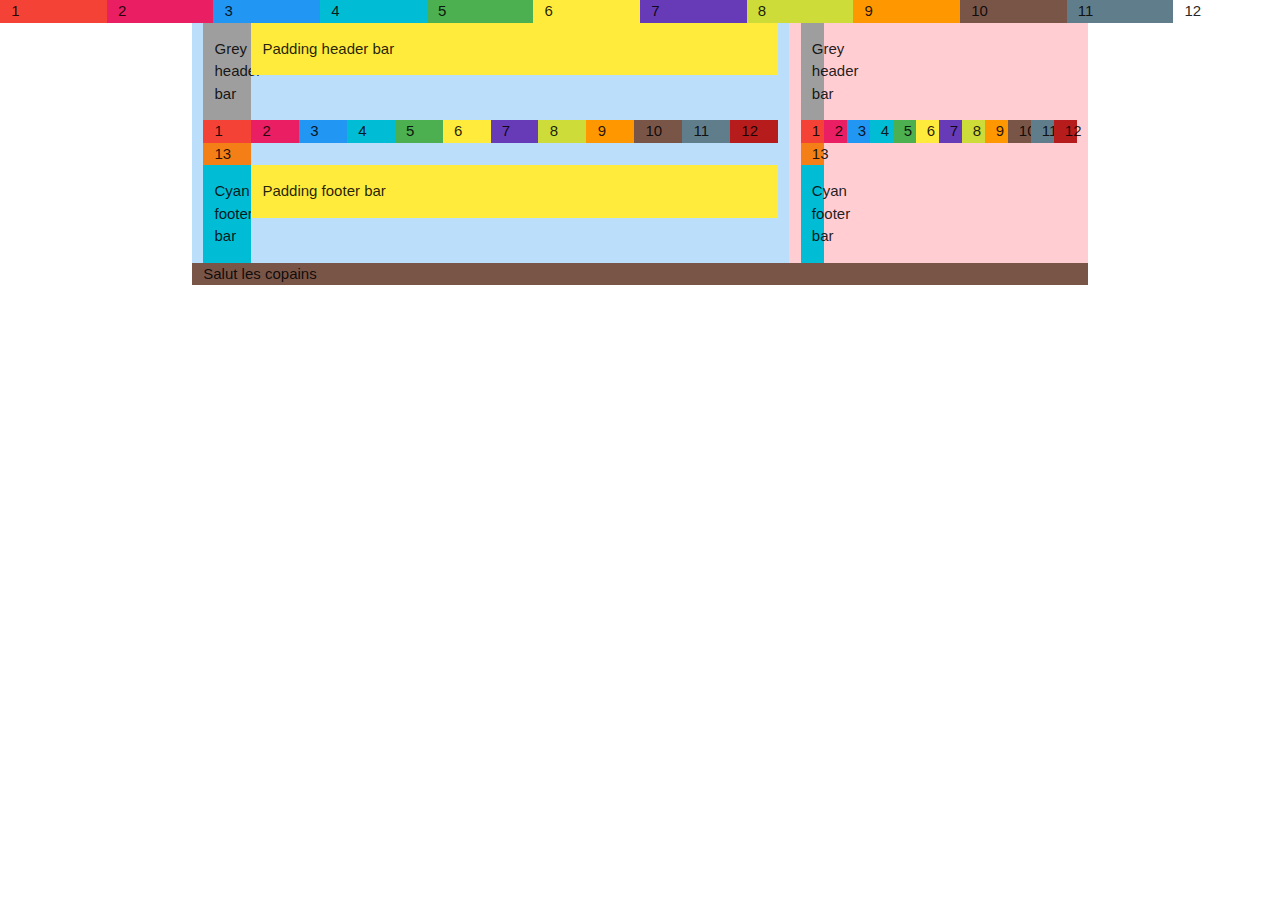
==== test.html @ 2a8438d0 "Aavancement du header" ====
<head>
	<link rel="stylesheet" href="css/materialize.min.css" type="text/css"/>
	<link rel="stylesheet" href="css/style.css" type="text/css"/>
    <title>Test Zone!</title>
</head>
<body>
	<header>
        <div class="row">
            <div class="col s1 red">1</div>
            <div class="col s1 pink">2</div>
            <div class="col s1 blue">3</div>
            <div class="col s1 cyan">4</div>
            <div class="col s1 green">5</div>
            <div class="col s1 yellow">6</div>
            <div class="col s1 deep-purple">7</div>
            <div class="col s1 lime">8</div>
            <div class="col s1 orange">9</div>
            <div class="col s1 brown">10</div>
            <div class="col s1 blue-grey">11</div>
            <div class="col s1 white">12</div>
        </div>
        <div class="container black">
            <div class="row">
                <div class="container col s8 blue lighten-4 col s8">
                    <div class = "row">
                        <div class="col s6 m3 l1 grey">
                            <p>Grey header bar</p>
                        </div>
                        <div class="col s6 m9 l11 yellow">
                            <p>Padding header bar</p>
                        </div>
                    </div>

                    <div class="row">
                        <div class="col s1 red">1</div>
                        <div class="col s1 pink">2</div>
                        <div class="col s1 blue">3</div>
                        <div class="col s1 cyan">4</div>
                        <div class="col s1 green">5</div>
                        <div class="col s1 yellow">6</div>
                        <div class="col s1 deep-purple">7</div>
                        <div class="col s1 lime">8</div>
                        <div class="col s1 orange">9</div>
                        <div class="col s1 brown">10</div>
                        <div class="col s1 blue-grey">11</div>
                        <div class="col s1 red darken-4">12</div>
                        <div class="col s1 yellow darken-4">13</div>
                    </div>

                    <div class="row">
                        <div class="col s6 m3 l1 cyan">
                            <p>Cyan footer bar</p>
                        </div>
                        <div class="col s6 m9 l11 yellow">
                            <p>Padding footer bar</p>
                        </div>
                    </div>
                </div>
                <div class="container col s4 red lighten-4">
                    <div class = "row">
                        <div class="col s6 m3 l1 grey">
                            <p>Grey header bar</p>
                        </div>
                    </div>

                    <div class="row">
                        <div class="col s1 red">1</div>
                        <div class="col s1 pink">2</div>
                        <div class="col s1 blue">3</div>
                        <div class="col s1 cyan">4</div>
                        <div class="col s1 green">5</div>
                        <div class="col s1 yellow">6</div>
                        <div class="col s1 deep-purple">7</div>
                        <div class="col s1 lime">8</div>
                        <div class="col s1 orange">9</div>
                        <div class="col s1 brown">10</div>
                        <div class="col s1 blue-grey">11</div>
                        <div class="col s1 red darken-4">12</div>
                        <div class="col s1 yellow darken-4">13</div>
                    </div>

                    <div class="row">
                        <div class="col s6 m3 l1 cyan">
                            <p>Cyan footer bar</p>
                        </div>
                    </div>
                </div>
            </div>
            <div class="row brown">
                <div class="col s6">Salut les copains</div>
            </div>
        </div>
	</header>
		<div>	<!-- Empty div -->
		</div>
	<div>		<!-- Main div -->
	</div>
	<div>		<!-- Social networks slider -->
	</div>
	<footer>	<!-- Copyrights -->
	</footer>
</body>
---- css/style.css ----
header {
/*    background-color: yellow; */
    display: block;
    width: 100%;
    vertical-align: top;
    margin: 0px 0px 0px 0px !important;
}

.grey_header_bar {
	background-color: #484545;
}

.no_margin {
    margin: 0px 0px 0px 0px !important;
    padding: 0px 0px 0px 0px !important;
}
.row, .div, .nav {
    margin: 0px 0px 0px 0px !important;
}
.menu_btn:hover {
  background-color: #2bbbad;
}
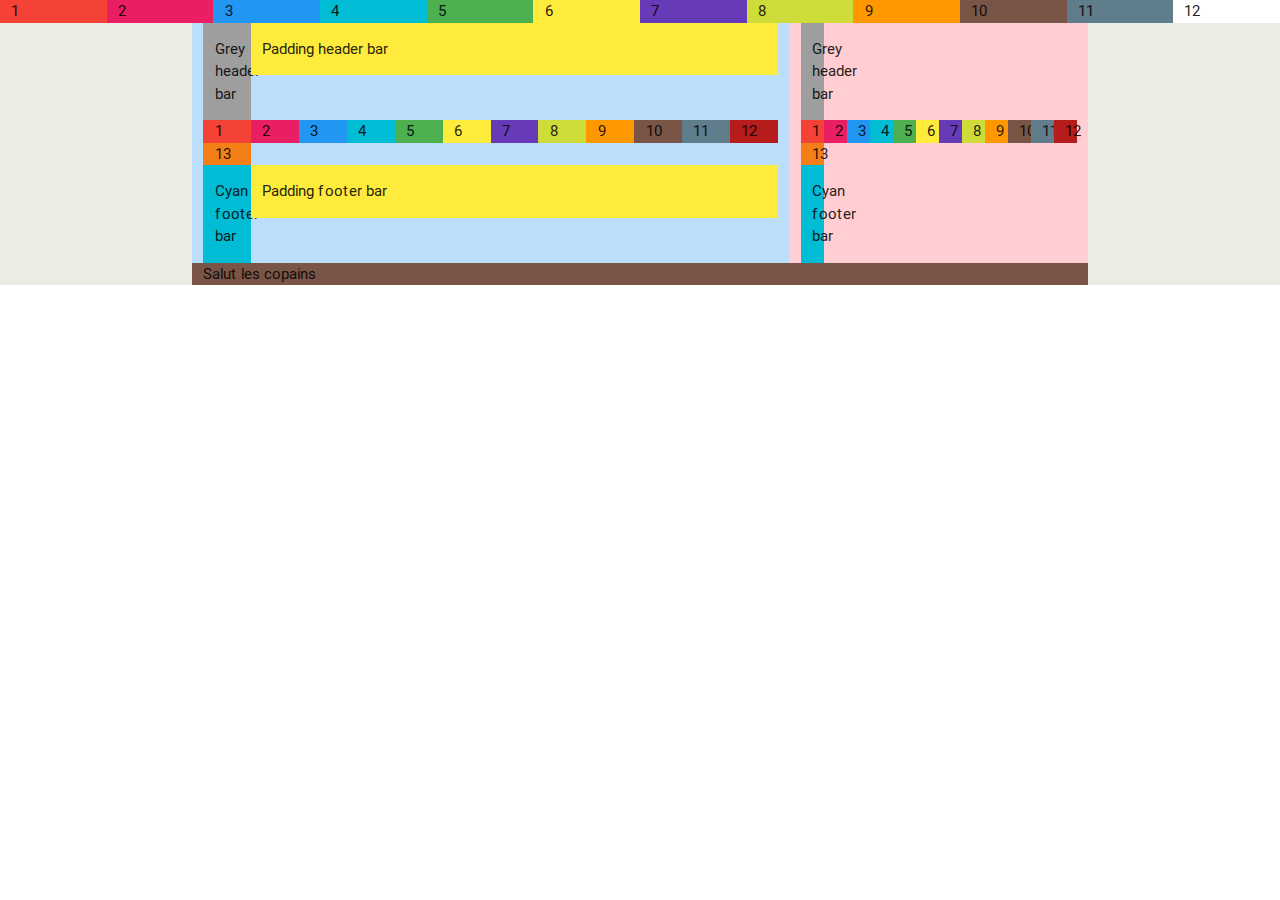
==== commit c0b5f2ed: "Added a lot of stuff in the header" ====
--- a/test.html
+++ b/test.html
@@ -1,102 +1,102 @@
-<head>
-	<link rel="stylesheet" href="css/materialize.min.css" type="text/css"/>
-	<link rel="stylesheet" href="css/style.css" type="text/css"/>
-    <title>Test Zone!</title>
-</head>
-<body>
-	<header>
-        <div class="row">
-            <div class="col s1 red">1</div>
-            <div class="col s1 pink">2</div>
-            <div class="col s1 blue">3</div>
-            <div class="col s1 cyan">4</div>
-            <div class="col s1 green">5</div>
-            <div class="col s1 yellow">6</div>
-            <div class="col s1 deep-purple">7</div>
-            <div class="col s1 lime">8</div>
-            <div class="col s1 orange">9</div>
-            <div class="col s1 brown">10</div>
-            <div class="col s1 blue-grey">11</div>
-            <div class="col s1 white">12</div>
-        </div>
-        <div class="container black">
-            <div class="row">
-                <div class="container col s8 blue lighten-4 col s8">
-                    <div class = "row">
-                        <div class="col s6 m3 l1 grey">
-                            <p>Grey header bar</p>
-                        </div>
-                        <div class="col s6 m9 l11 yellow">
-                            <p>Padding header bar</p>
-                        </div>
-                    </div>
-
-                    <div class="row">
-                        <div class="col s1 red">1</div>
-                        <div class="col s1 pink">2</div>
-                        <div class="col s1 blue">3</div>
-                        <div class="col s1 cyan">4</div>
-                        <div class="col s1 green">5</div>
-                        <div class="col s1 yellow">6</div>
-                        <div class="col s1 deep-purple">7</div>
-                        <div class="col s1 lime">8</div>
-                        <div class="col s1 orange">9</div>
-                        <div class="col s1 brown">10</div>
-                        <div class="col s1 blue-grey">11</div>
-                        <div class="col s1 red darken-4">12</div>
-                        <div class="col s1 yellow darken-4">13</div>
-                    </div>
-
-                    <div class="row">
-                        <div class="col s6 m3 l1 cyan">
-                            <p>Cyan footer bar</p>
-                        </div>
-                        <div class="col s6 m9 l11 yellow">
-                            <p>Padding footer bar</p>
-                        </div>
-                    </div>
-                </div>
-                <div class="container col s4 red lighten-4">
-                    <div class = "row">
-                        <div class="col s6 m3 l1 grey">
-                            <p>Grey header bar</p>
-                        </div>
-                    </div>
-
-                    <div class="row">
-                        <div class="col s1 red">1</div>
-                        <div class="col s1 pink">2</div>
-                        <div class="col s1 blue">3</div>
-                        <div class="col s1 cyan">4</div>
-                        <div class="col s1 green">5</div>
-                        <div class="col s1 yellow">6</div>
-                        <div class="col s1 deep-purple">7</div>
-                        <div class="col s1 lime">8</div>
-                        <div class="col s1 orange">9</div>
-                        <div class="col s1 brown">10</div>
-                        <div class="col s1 blue-grey">11</div>
-                        <div class="col s1 red darken-4">12</div>
-                        <div class="col s1 yellow darken-4">13</div>
-                    </div>
-
-                    <div class="row">
-                        <div class="col s6 m3 l1 cyan">
-                            <p>Cyan footer bar</p>
-                        </div>
-                    </div>
-                </div>
-            </div>
-            <div class="row brown">
-                <div class="col s6">Salut les copains</div>
-            </div>
-        </div>
-	</header>
-		<div>	<!-- Empty div -->
-		</div>
-	<div>		<!-- Main div -->
-	</div>
-	<div>		<!-- Social networks slider -->
-	</div>
-	<footer>	<!-- Copyrights -->
-	</footer>
-</body>
+<head>
+	<link rel="stylesheet" href="css/materialize.min.css" type="text/css"/>
+	<link rel="stylesheet" href="css/style.css" type="text/css"/>
+    <title>Test Zone!</title>
+</head>
+<body>
+	<header>
+        <div class="row">
+            <div class="col s1 red">1</div>
+            <div class="col s1 pink">2</div>
+            <div class="col s1 blue">3</div>
+            <div class="col s1 cyan">4</div>
+            <div class="col s1 green">5</div>
+            <div class="col s1 yellow">6</div>
+            <div class="col s1 deep-purple">7</div>
+            <div class="col s1 lime">8</div>
+            <div class="col s1 orange">9</div>
+            <div class="col s1 brown">10</div>
+            <div class="col s1 blue-grey">11</div>
+            <div class="col s1 white">12</div>
+        </div>
+        <div class="container black">
+            <div class="row">
+                <div class="container col s8 blue lighten-4 col s8">
+                    <div class = "row">
+                        <div class="col s6 m3 l1 grey">
+                            <p>Grey header bar</p>
+                        </div>
+                        <div class="col s6 m9 l11 yellow">
+                            <p>Padding header bar</p>
+                        </div>
+                    </div>
+
+                    <div class="row">
+                        <div class="col s1 red">1</div>
+                        <div class="col s1 pink">2</div>
+                        <div class="col s1 blue">3</div>
+                        <div class="col s1 cyan">4</div>
+                        <div class="col s1 green">5</div>
+                        <div class="col s1 yellow">6</div>
+                        <div class="col s1 deep-purple">7</div>
+                        <div class="col s1 lime">8</div>
+                        <div class="col s1 orange">9</div>
+                        <div class="col s1 brown">10</div>
+                        <div class="col s1 blue-grey">11</div>
+                        <div class="col s1 red darken-4">12</div>
+                        <div class="col s1 yellow darken-4">13</div>
+                    </div>
+
+                    <div class="row">
+                        <div class="col s6 m3 l1 cyan">
+                            <p>Cyan footer bar</p>
+                        </div>
+                        <div class="col s6 m9 l11 yellow">
+                            <p>Padding footer bar</p>
+                        </div>
+                    </div>
+                </div>
+                <div class="container col s4 red lighten-4">
+                    <div class = "row">
+                        <div class="col s6 m3 l1 grey">
+                            <p>Grey header bar</p>
+                        </div>
+                    </div>
+
+                    <div class="row">
+                        <div class="col s1 red">1</div>
+                        <div class="col s1 pink">2</div>
+                        <div class="col s1 blue">3</div>
+                        <div class="col s1 cyan">4</div>
+                        <div class="col s1 green">5</div>
+                        <div class="col s1 yellow">6</div>
+                        <div class="col s1 deep-purple">7</div>
+                        <div class="col s1 lime">8</div>
+                        <div class="col s1 orange">9</div>
+                        <div class="col s1 brown">10</div>
+                        <div class="col s1 blue-grey">11</div>
+                        <div class="col s1 red darken-4">12</div>
+                        <div class="col s1 yellow darken-4">13</div>
+                    </div>
+
+                    <div class="row">
+                        <div class="col s6 m3 l1 cyan">
+                            <p>Cyan footer bar</p>
+                        </div>
+                    </div>
+                </div>
+            </div>
+            <div class="row brown">
+                <div class="col s6">Salut les copains</div>
+            </div>
+        </div>
+	</header>
+		<div>	<!-- Empty div -->
+		</div>
+	<div>		<!-- Main div -->
+	</div>
+	<div>		<!-- Social networks slider -->
+	</div>
+	<footer>	<!-- Copyrights -->
+	</footer>
+</body>
--- a/css/style.css
+++ b/css/style.css
@@ -1,22 +1,39 @@
+body {
+    min-width: 1111px;
+}
+
 header {
-/*    background-color: yellow; */
+    /*    background-color: yellow; */
+    background-color: #EBECE4;
     display: block;
     width: 100%;
     vertical-align: top;
-    margin: 0px 0px 0px 0px !important;
 }
 
-.grey_header_bar {
-	background-color: #484545;
+.grey-header-bar {
+    background-color: #484545;
 }
 
-.no_margin {
+.no-margin {
     margin: 0px 0px 0px 0px !important;
     padding: 0px 0px 0px 0px !important;
 }
-.row, .div, .nav {
+
+/* Prevents rows from adding new margins automatically */
+.row {
     margin: 0px 0px 0px 0px !important;
+    padding: 0px 0px 0px 0px !important;
 }
-.menu_btn:hover {
-  background-color: #2bbbad;
-}+
+#main-menu {
+    box-shadow: none !important;
+}
+
+.flex-menu {
+    display: flex;
+    justify-content: center;
+}
+
+li .btn:hover{
+    background-color: lightgreen !important;
+}
